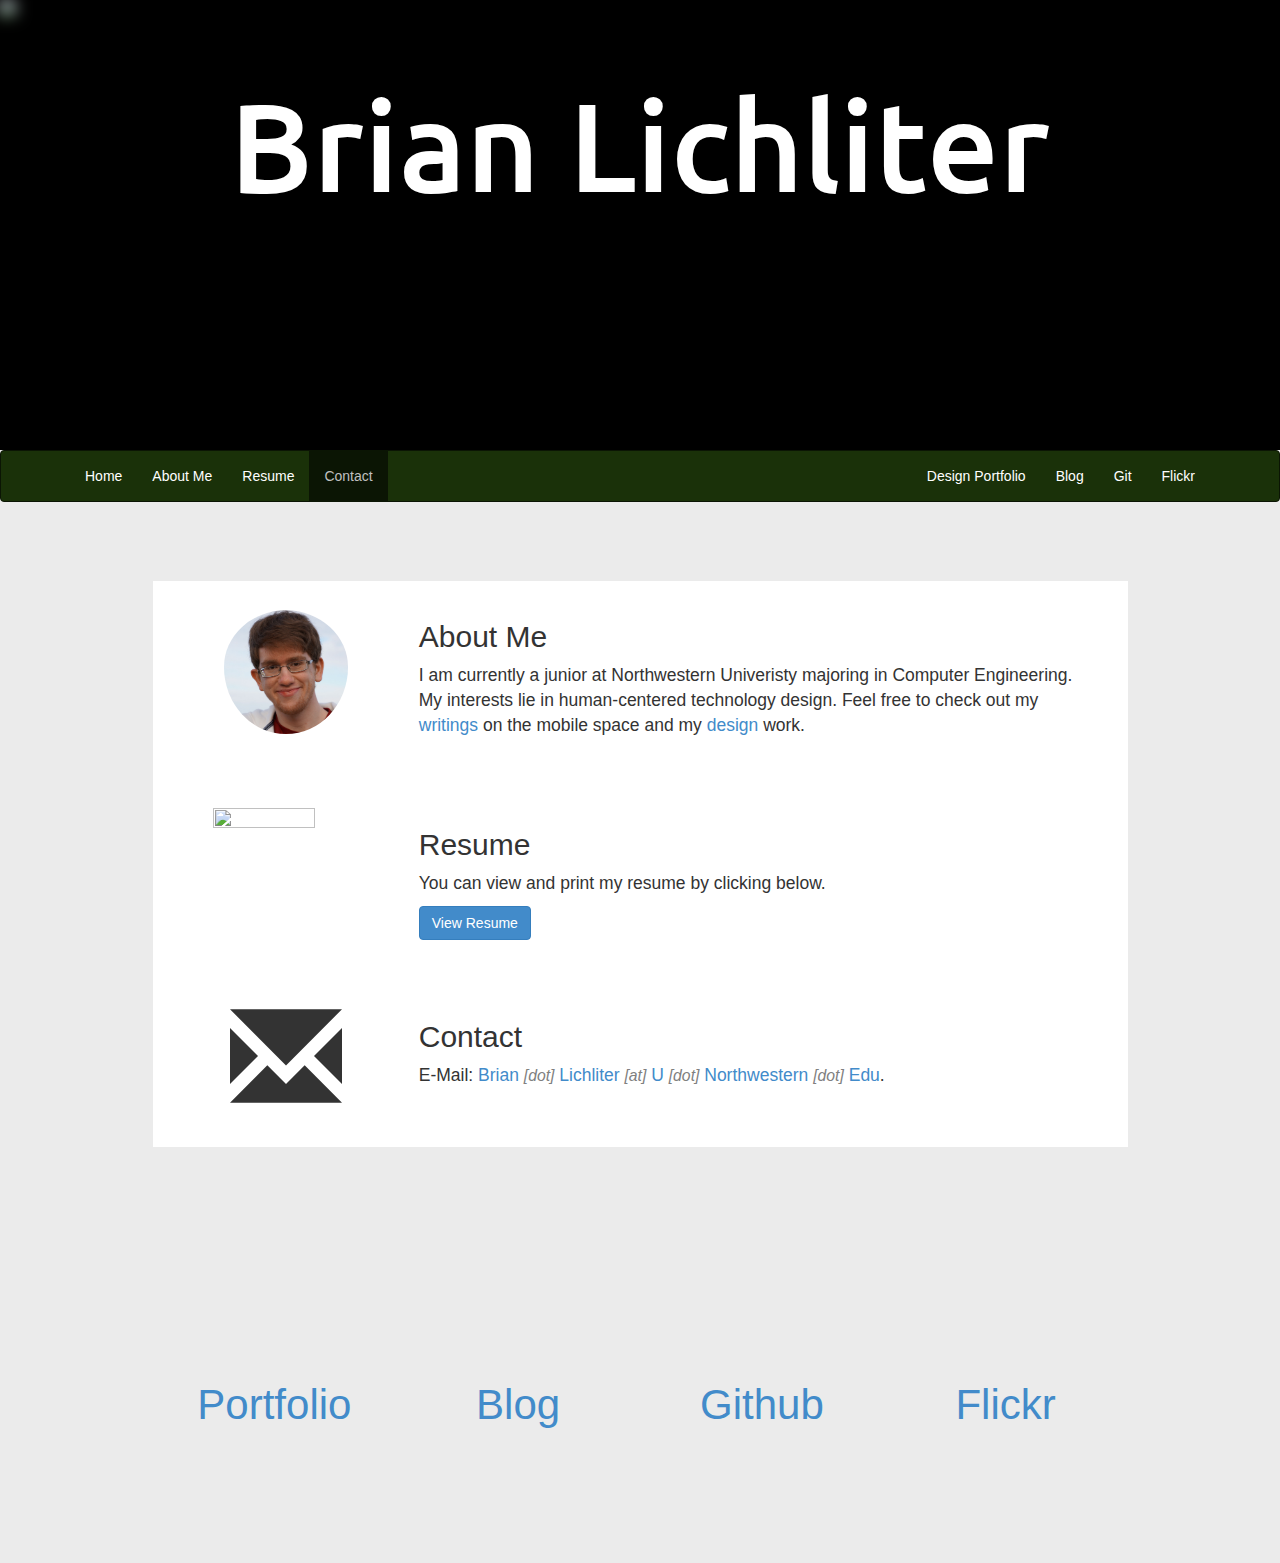
==== index.html @ b36ef41b "cosmetic changes to index" ====
<!DOCTYPE html>
<html lang="en">
<head>
	<title>Brian Lichliter</title>
	<meta charset="utf-8">
	<meta http-equiv="X-UA-Compatible" content="IE=edge">
	<meta name="viewport" content="width=device-width, initial-scale=1.0">
	<meta name="description" content="Design Portfolio">
	<meta name="author" content="Brian Lichliter">
	<link href="css/bootstrap.min.css" rel="stylesheet">
	<link href="css/index.css" rel="stylesheet">
	<link href='http://fonts.googleapis.com/css?family=Ubuntu' rel='stylesheet' type='text/css'>
	<link rel="stylesheet" href="font-awesome-4.0.3/css/font-awesome.min.css">
</head>
<body>
	<div id = "home">
	</div>
	<div id = "background">
		<img class = "img-responsive" src = "http://farm8.staticflickr.com/7406/9036889321_07fe9635e4_k.jpg">
	</div>
	<div id = "name">
		<h1 id = "nameText">Brian Lichliter</h1>
	</div>
	<div class = "content">
		<div id = "navbar">
			<div class="navbar navbar-custom" role="navigation">
				<div class="container">
					<div class="navbar-header">
						<button type="button" class="navbar-toggle" data-toggle="collapse" data-target=".navbar-collapse">
							<span class="sr-only">Toggle navigation</span>
							<span class="icon-bar"></span>
							<span class="icon-bar"></span>
							<span class="icon-bar"></span>
						</button>
					</div>
					<div class="navbar-collapse collapse">
						<ul id = "insidepagenav" class="nav navbar-nav navbar-left">
							<li class="active"><a href="#home">Home</a></li>
							<li><a href = "#about">About Me</a></li>
							<li><a href = "#resume">Resume</a></li>
							<li><a href = "#contact">Contact</a></li>
						</ul>
						<ul class="nav navbar-nav navbar-right">
							<li class="divider"></li>
							<li><a href="design.html">Design Portfolio</a></li>
							<li><a href="http://b-lichliter.tumblr.com/" target="_blank">Blog</a></li>
							<li><a href="https://github.com/BrianLichliter" target="_blank">Git</a></li>
							<li><a href="http://www.flickr.com/photos/93060454@N02/" target="_blank">Flickr</a></li>
						</ul>
					</div>
				</div>
			</div>
		</div>
		<div class = "container">
			<div class = "row">
				<div class = "col-md-10 col-md-offset-1" id = "col">
					<div class = "row">
						<div id = "about" class = "col-md-12">
							<div class = "col-md-3">
								<img class = "img-responsive" id = "profile" src="img/profileSquare.jpg">
							</div>
							<div id = "description" class = "col-md-9">
								<h2>About Me</h2>
								<p>I am currently a junior at Northwestern Univeristy majoring in Computer Engineering. My interests lie in human-centered technology design. Feel free to check out my <a href="http://b-lichliter.tumblr.com/" target="_blank">writings</a> on the mobile space and my <a href="design.html" target="_blank">design</a> work.</p>
							</div>
						</div>
					</div>
					<!--
					<div class = "row">
						<div class = "col-md-offset-4 col-md-4 divider">
						</div>
					</div>
					-->
					<br><br><br>
					<div class = "row">
						<div id = "resume" class = "col-md-12">
							<div class = "col-md-3">
								<img class = "img-responsive" id = "resumeicon" src="imgF/cvIcon.png">
							</div>
							<div class = "col-md-9">
								<h2>Resume</h2>
								<p>You can view and print my resume by clicking below.</p>
								<a href="https://www.dropbox.com/s/04p7n3pq80c9b7i/Design.Resume.pdf" class = "btn btn-primary" target="_blank">View Resume</a>
							</div>
						</div>
					</div>
					<!--
					<div class = "row">
						<div class = "col-md-offset-4 col-md-4 divider">
						</div>
					</div>
					-->
					<br><br><br>
					<div class = "row">
						<div id = "contact" class = "col-md-12">
							<div class = "col-md-3">
								<span id = "email" class = "icon glyphicon glyphicon-envelope"></span>
							</div>
							<div class = "col-md-9">
								<h2>Contact</h2>
								<p>E-Mail: <a href="mailto:brian.lichliter@u.northwestern.edu" class="mail">Brian <i>[dot]</i> Lichliter <i>[at]</i> U <i>[dot]</i> Northwestern <i>[dot]</i> Edu</a>.</p>
							</div>
						</div>
					</div>
				</div>
			</div>
			<div id = "links" class = "row">
				<div class = "col-md-10 col-md-offset-1">
					<div class = "row">
						<div class = "col-md-3">
							<a class = "iconlink" href = "design.html"><i class="fa fa-folder"></i> Portfolio</a>
						</div>
						<div class = "col-md-3">
							<a class = "iconlink" href = "http://b-lichliter.tumblr.com/" target = "_blank"><i class = "center fa fa-tumblr-square"></i> Blog</a>
						</div>
						<div class = "col-md-3">
							<a class = "iconlink" href = "https://github.com/BrianLichliter" target = "_blank"><i class = "center fa fa-github-square"></i> Github</a>
						</div>
						<div class = "col-md-3">
							<a class = "iconlink" href="http://www.flickr.com/photos/93060454@N02/" target="_blank"><i class = "center fa fa-flickr"></i> Flickr</a>
						</div>
					</div>
				</div>
			</div>
		</div>
	</div>
	<script src="http://code.jquery.com/jquery-1.9.1.min.js"></script>
	<script type="text/javascript" src="js/bootstrap.js"></script>
	<script type="text/javascript" src="js/index.js"></script>
</body>
</html>
---- css/index.css ----
body {
	background-color: black;
}

p {
	font-size: 125%;
}

i {
	color: grey;
	font-size: 90%;
}

#profile {
	border-radius: 50%;
	height: 60%;
	width: 60%;
	padding-top: 5%;
	display: block;
	margin: 0 auto;
}

#background {
	position: fixed;
	z-index: -1;
	width: 100%;
	-webkit-filter: blur(8px);
	-ms-filter: blur(8px);
	filter: blur(8px);
}

#email {
	font-size: 800%;
	display: block;
	margin: 0 auto;
}

#about {
	padding-top: 2%;
}

#resumeicon {
	height: 70%;
	width: 70%;
	display: block;
	margin: 0 auto;
}

#name {
	position: absolute;
	top: 4%;
	width: 100%;
	text-align: center;
	z-index: 0;
}

#nameText {
	font-family: 'Ubuntu', sans-serif;
	font-size: 900%;
	color: white;
	margin-top: 3%;
}

.content {
	position: absolute;
	top: 50%;
	background-color: rgb(235,235,235);
	z-index: 0;
	padding-bottom: 10%;

	width: 100%;
	margin-left: auto;
	margin-right: auto;
	left: 0;
	right: 0;
}

#contentContainer {
	margin: 0 auto 0 auto;
}

#col {
	background-color: white;
	padding-bottom: 3%;
	margin-top: 5%;
}

#links {
	margin-top: 20%;
}

.iconlink { 
	margin: 0 auto; 
	text-align: center; 
	display: block;
	font-size: 300%;
	text-decoration: none !important;
}

.navbar-custom {
  background-color: #1a3109;
  border-color: #0b1504;
}
.navbar-custom .navbar-brand {
  color: #ffffff;
}
.navbar-custom .navbar-brand:hover,
.navbar-custom .navbar-brand:focus {
  color: #e6e6e6;
  background-color: transparent;
}
.navbar-custom .navbar-text {
  color: #ffffff;
}
.navbar-custom .navbar-nav > li > a {
  color: #ffffff;
}
.navbar-custom .navbar-nav > li > a:hover,
.navbar-custom .navbar-nav > li > a:focus {
  color: #c0c0c0;
  background-color: transparent;
}
.navbar-custom .navbar-nav > .active > a,
.navbar-custom .navbar-nav > .active > a:hover,
.navbar-custom .navbar-nav > .active > a:focus {
  color: #c0c0c0;
  background-color: #0b1504;
}
.navbar-custom .navbar-nav > .disabled > a,
.navbar-custom .navbar-nav > .disabled > a:hover,
.navbar-custom .navbar-nav > .disabled > a:focus {
  color: #cccccc;
  background-color: transparent;
}
.navbar-custom .navbar-toggle {
  border-color: #dddddd;
}
.navbar-custom .navbar-toggle:hover,
.navbar-custom .navbar-toggle:focus {
  background-color: #dddddd;
}
.navbar-custom .navbar-toggle .icon-bar {
  background-color: #cccccc;
}
.navbar-custom .navbar-collapse,
.navbar-custom .navbar-form {
  border-color: #0a1303;
}
.navbar-custom .navbar-nav > .dropdown > a:hover .caret,
.navbar-custom .navbar-nav > .dropdown > a:focus .caret {
  border-top-color: #c0c0c0;
  border-bottom-color: #c0c0c0;
}
.navbar-custom .navbar-nav > .open > a,
.navbar-custom .navbar-nav > .open > a:hover,
.navbar-custom .navbar-nav > .open > a:focus {
  background-color: #0b1504;
  color: #c0c0c0;
}
.navbar-custom .navbar-nav > .open > a .caret,
.navbar-custom .navbar-nav > .open > a:hover .caret,
.navbar-custom .navbar-nav > .open > a:focus .caret {
  border-top-color: #c0c0c0;
  border-bottom-color: #c0c0c0;
}
.navbar-custom .navbar-nav > .dropdown > a .caret {
  border-top-color: #ffffff;
  border-bottom-color: #ffffff;
}
@media (max-width: 767) {
  .navbar-custom .navbar-nav .open .dropdown-menu > li > a {
    color: #ffffff;
  }
  .navbar-custom .navbar-nav .open .dropdown-menu > li > a:hover,
  .navbar-custom .navbar-nav .open .dropdown-menu > li > a:focus {
    color: #c0c0c0;
    background-color: transparent;
  }
  .navbar-custom .navbar-nav .open .dropdown-menu > .active > a,
  .navbar-custom .navbar-nav .open .dropdown-menu > .active > a:hover,
  .navbar-custom .navbar-nav .open .dropdown-menu > .active > a:focus {
    color: #c0c0c0;
    background-color: #0b1504;
  }
  .navbar-custom .navbar-nav .open .dropdown-menu > .disabled > a,
  .navbar-custom .navbar-nav .open .dropdown-menu > .disabled > a:hover,
  .navbar-custom .navbar-nav .open .dropdown-menu > .disabled > a:focus {
    color: #cccccc;
    background-color: transparent;
  }
}
.navbar-custom .navbar-link {
  color: #ffffff;
}
.navbar-custom .navbar-link:hover {
  color: #c0c0c0;
}
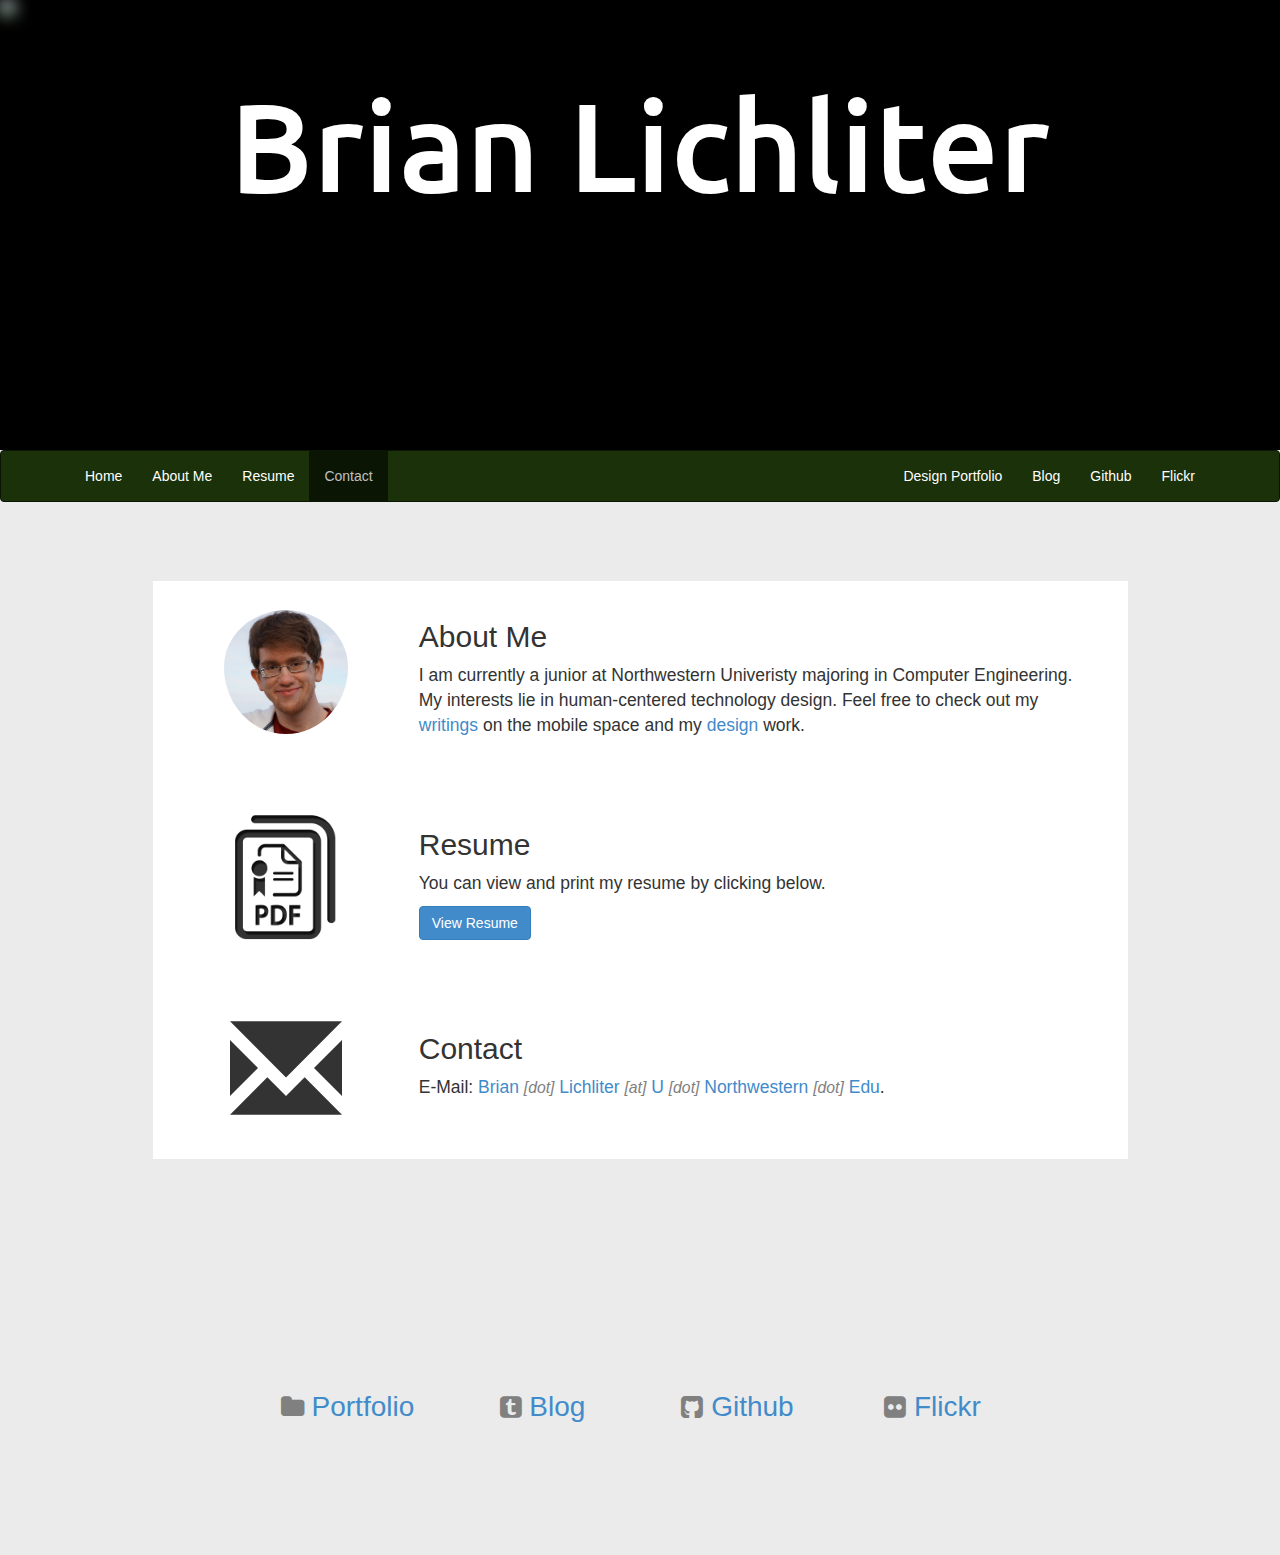
==== commit 2c94e86a: "smaller links" ====
--- a/index.html
+++ b/index.html
@@ -44,7 +44,7 @@
 							<li class="divider"></li>
 							<li><a href="design.html">Design Portfolio</a></li>
 							<li><a href="http://b-lichliter.tumblr.com/" target="_blank">Blog</a></li>
-							<li><a href="https://github.com/BrianLichliter" target="_blank">Git</a></li>
+							<li><a href="https://github.com/BrianLichliter" target="_blank">Github</a></li>
 							<li><a href="http://www.flickr.com/photos/93060454@N02/" target="_blank">Flickr</a></li>
 						</ul>
 					</div>
@@ -105,7 +105,7 @@
 				</div>
 			</div>
 			<div id = "links" class = "row">
-				<div class = "col-md-10 col-md-offset-1">
+				<div class = "col-md-8 col-md-offset-2">
 					<div class = "row">
 						<div class = "col-md-3">
 							<a class = "iconlink" href = "design.html"><i class="fa fa-folder"></i> Portfolio</a>
--- a/css/index.css
+++ b/css/index.css
@@ -93,7 +93,7 @@
 	margin: 0 auto; 
 	text-align: center; 
 	display: block;
-	font-size: 300%;
+	font-size: 200%;
 	text-decoration: none !important;
 }
 
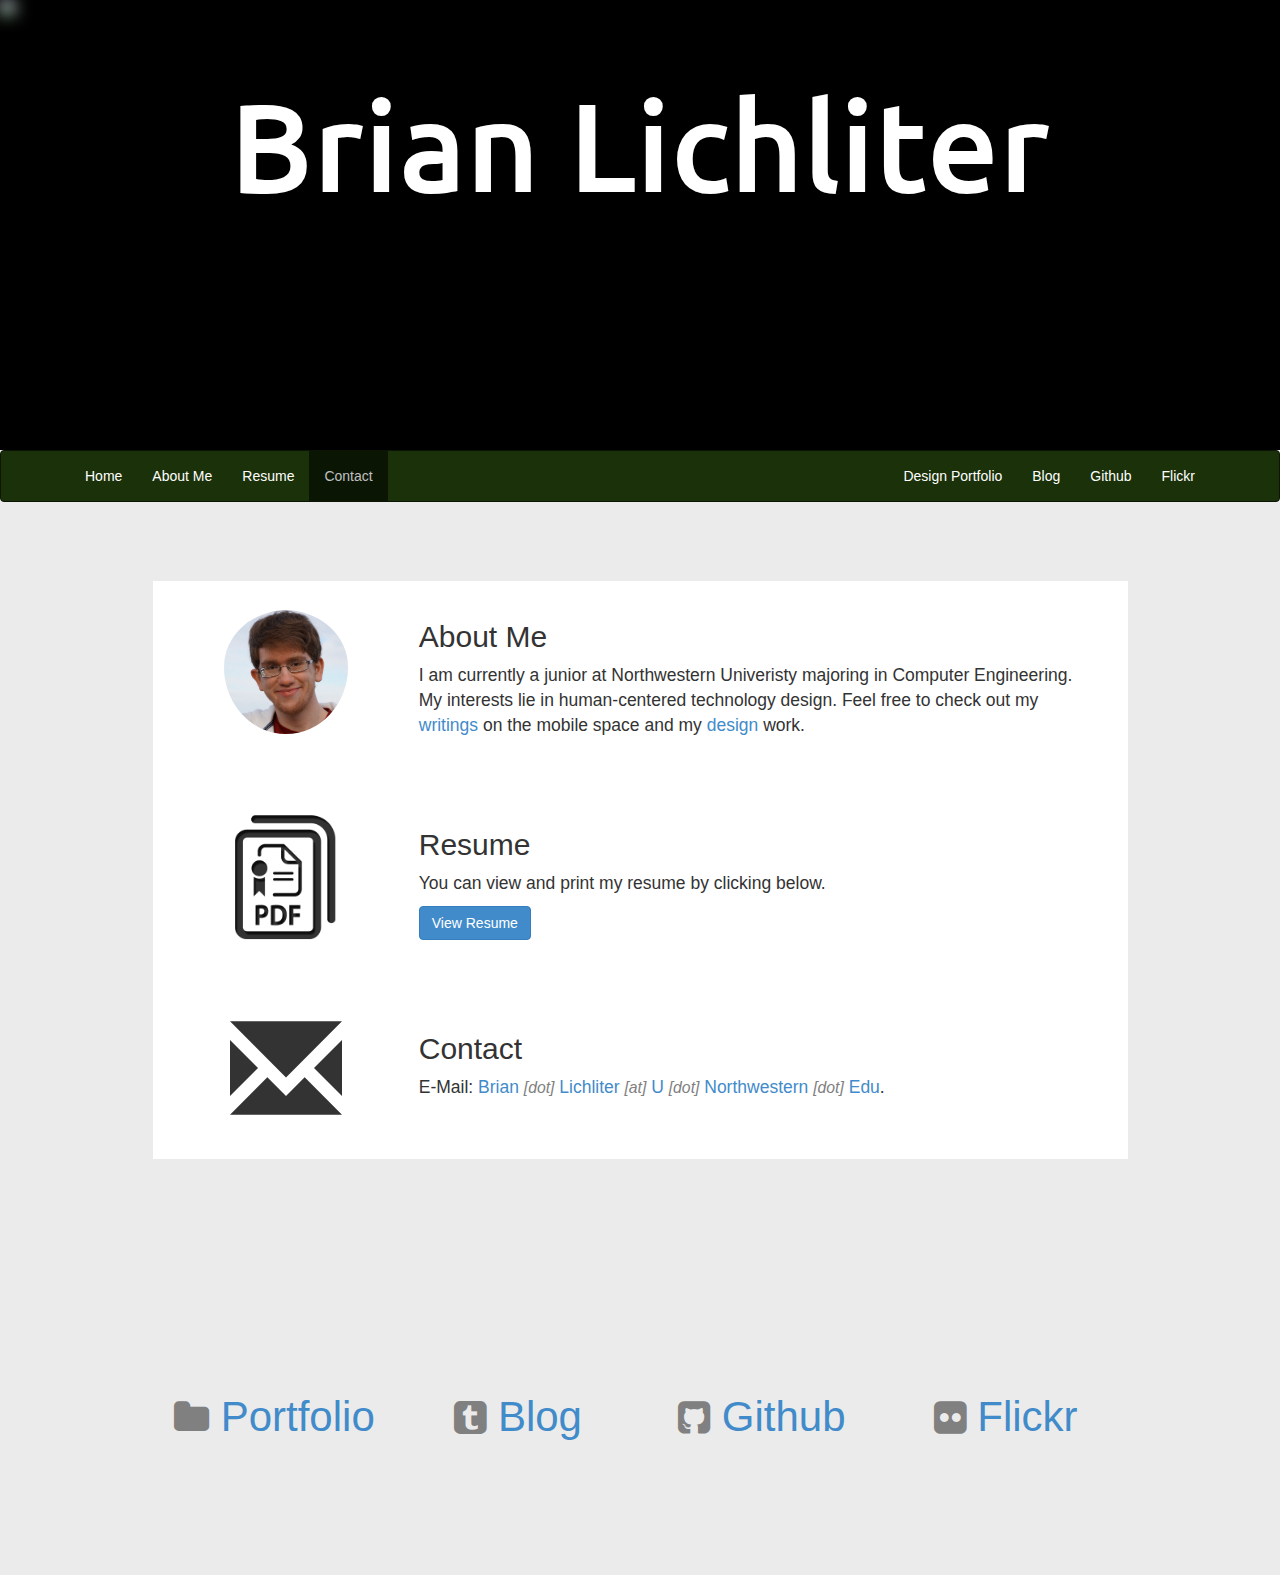
==== commit d6bfcbf6: "smaller links" ====
--- a/index.html
+++ b/index.html
@@ -105,7 +105,7 @@
 				</div>
 			</div>
 			<div id = "links" class = "row">
-				<div class = "col-md-8 col-md-offset-2">
+				<div class = "col-md-10 col-md-offset-1">
 					<div class = "row">
 						<div class = "col-md-3">
 							<a class = "iconlink" href = "design.html"><i class="fa fa-folder"></i> Portfolio</a>
--- a/css/index.css
+++ b/css/index.css
@@ -93,7 +93,7 @@
 	margin: 0 auto; 
 	text-align: center; 
 	display: block;
-	font-size: 200%;
+	font-size: 300%;
 	text-decoration: none !important;
 }
 
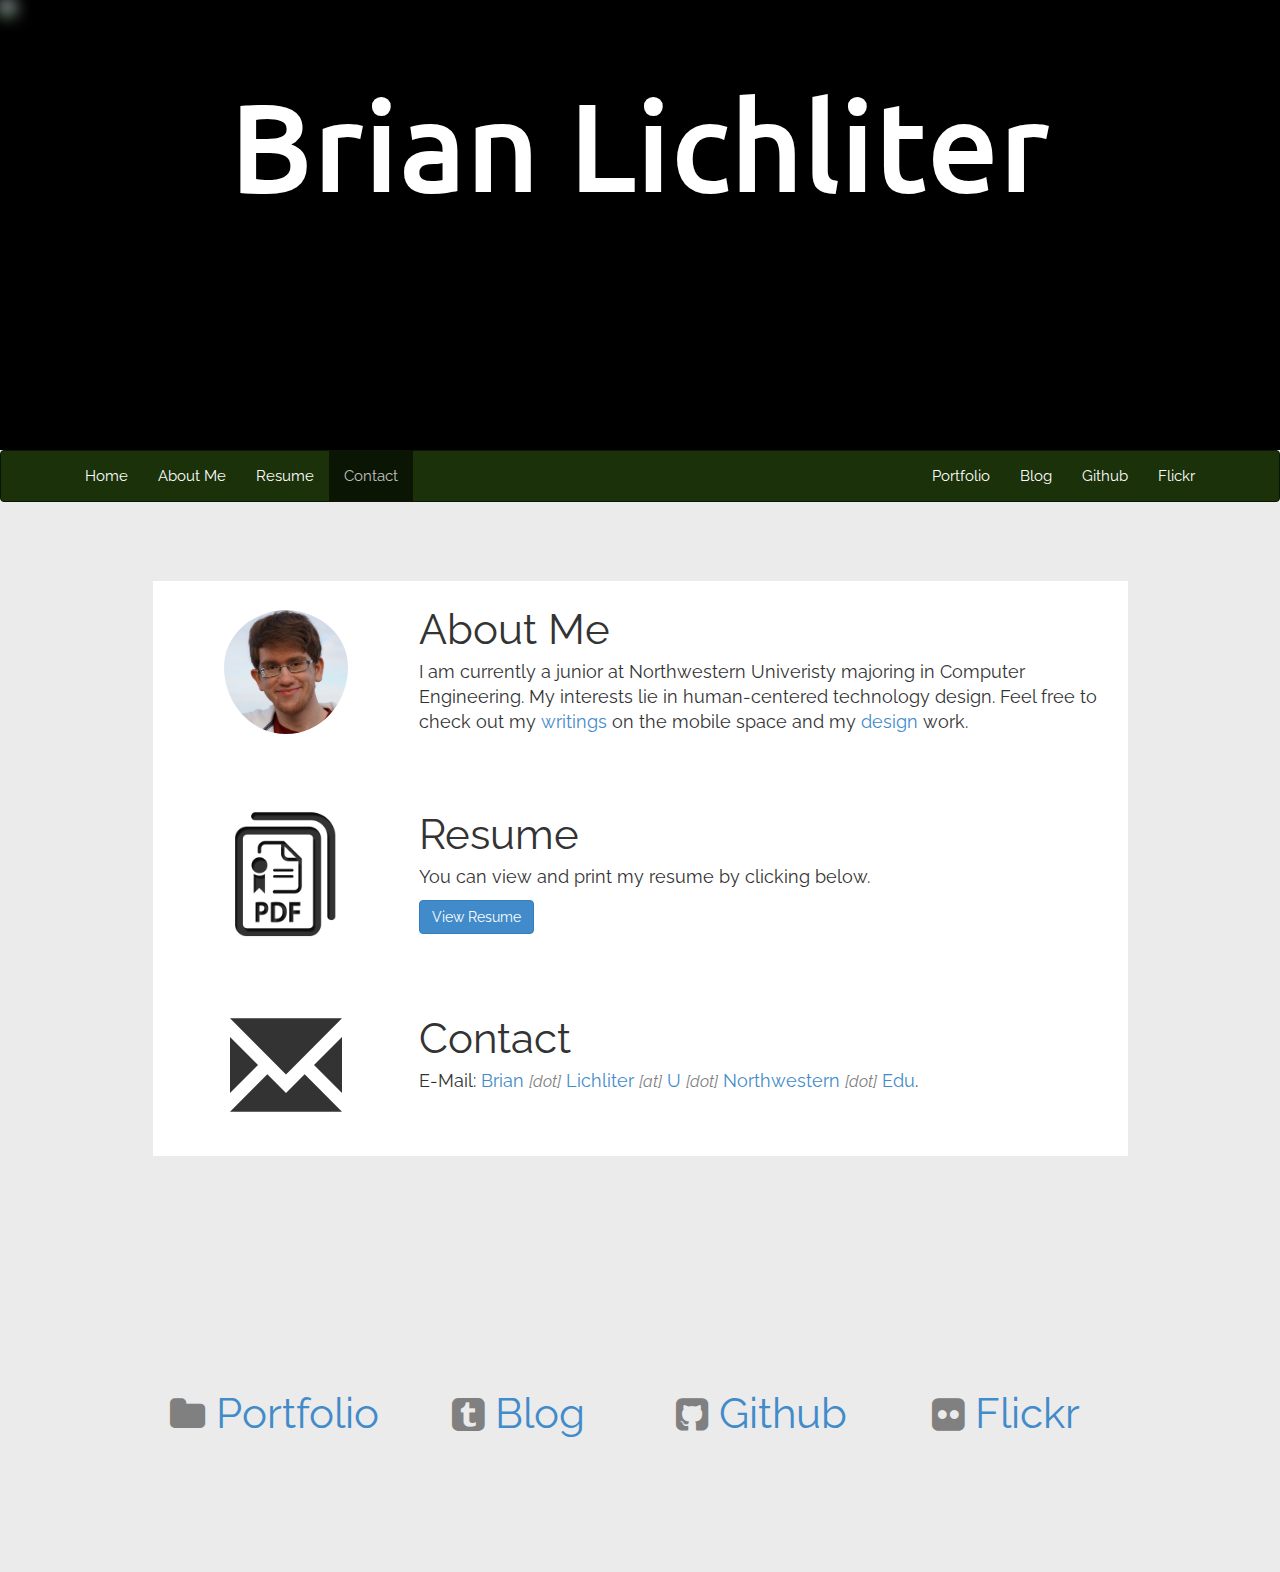
==== commit 46937cfe: "headings size" ====
--- a/index.html
+++ b/index.html
@@ -10,6 +10,7 @@
 	<link href="css/bootstrap.min.css" rel="stylesheet">
 	<link href="css/index.css" rel="stylesheet">
 	<link href='http://fonts.googleapis.com/css?family=Ubuntu' rel='stylesheet' type='text/css'>
+	<link href='http://fonts.googleapis.com/css?family=Raleway' rel='stylesheet' type='text/css'>
 	<link rel="stylesheet" href="font-awesome-4.0.3/css/font-awesome.min.css">
 </head>
 <body>
@@ -42,7 +43,7 @@
 						</ul>
 						<ul class="nav navbar-nav navbar-right">
 							<li class="divider"></li>
-							<li><a href="design.html">Design Portfolio</a></li>
+							<li><a href="design.html">Portfolio</a></li>
 							<li><a href="http://b-lichliter.tumblr.com/" target="_blank">Blog</a></li>
 							<li><a href="https://github.com/BrianLichliter" target="_blank">Github</a></li>
 							<li><a href="http://www.flickr.com/photos/93060454@N02/" target="_blank">Flickr</a></li>
@@ -60,7 +61,7 @@
 								<img class = "img-responsive" id = "profile" src="img/profileSquare.jpg">
 							</div>
 							<div id = "description" class = "col-md-9">
-								<h2>About Me</h2>
+								<span class = "heading">About Me</span>
 								<p>I am currently a junior at Northwestern Univeristy majoring in Computer Engineering. My interests lie in human-centered technology design. Feel free to check out my <a href="http://b-lichliter.tumblr.com/" target="_blank">writings</a> on the mobile space and my <a href="design.html" target="_blank">design</a> work.</p>
 							</div>
 						</div>
@@ -78,7 +79,7 @@
 								<img class = "img-responsive" id = "resumeicon" src="imgF/cvIcon.png">
 							</div>
 							<div class = "col-md-9">
-								<h2>Resume</h2>
+								<span class = "heading">Resume</span>
 								<p>You can view and print my resume by clicking below.</p>
 								<a href="https://www.dropbox.com/s/04p7n3pq80c9b7i/Design.Resume.pdf" class = "btn btn-primary" target="_blank">View Resume</a>
 							</div>
@@ -97,7 +98,7 @@
 								<span id = "email" class = "icon glyphicon glyphicon-envelope"></span>
 							</div>
 							<div class = "col-md-9">
-								<h2>Contact</h2>
+								<span class = "heading">Contact</span>
 								<p>E-Mail: <a href="mailto:brian.lichliter@u.northwestern.edu" class="mail">Brian <i>[dot]</i> Lichliter <i>[at]</i> U <i>[dot]</i> Northwestern <i>[dot]</i> Edu</a>.</p>
 							</div>
 						</div>
--- a/css/index.css
+++ b/css/index.css
@@ -4,11 +4,21 @@
 
 p {
 	font-size: 125%;
+	font-family: 'Raleway', sans-serif;
+}
+
+.heading, a, h1, h2 {
+	font-family: 'Raleway', sans-serif;
 }
 
 i {
 	color: grey;
 	font-size: 90%;
+}
+
+#navbar {
+	font-family: 'Ubuntu', sans-serif;
+	font-size: 110%;
 }
 
 #profile {
@@ -18,6 +28,9 @@
 	padding-top: 5%;
 	display: block;
 	margin: 0 auto;
+	-webkit-filter: brightness(1);
+	-ms-filter: brightness(1);
+	filter: brightness(1);
 }
 
 #background {
@@ -97,6 +110,16 @@
 	text-decoration: none !important;
 }
 
+.heading {
+	font-size: 300%;
+}
+
+
+
+
+
+
+
 .navbar-custom {
   background-color: #1a3109;
   border-color: #0b1504;
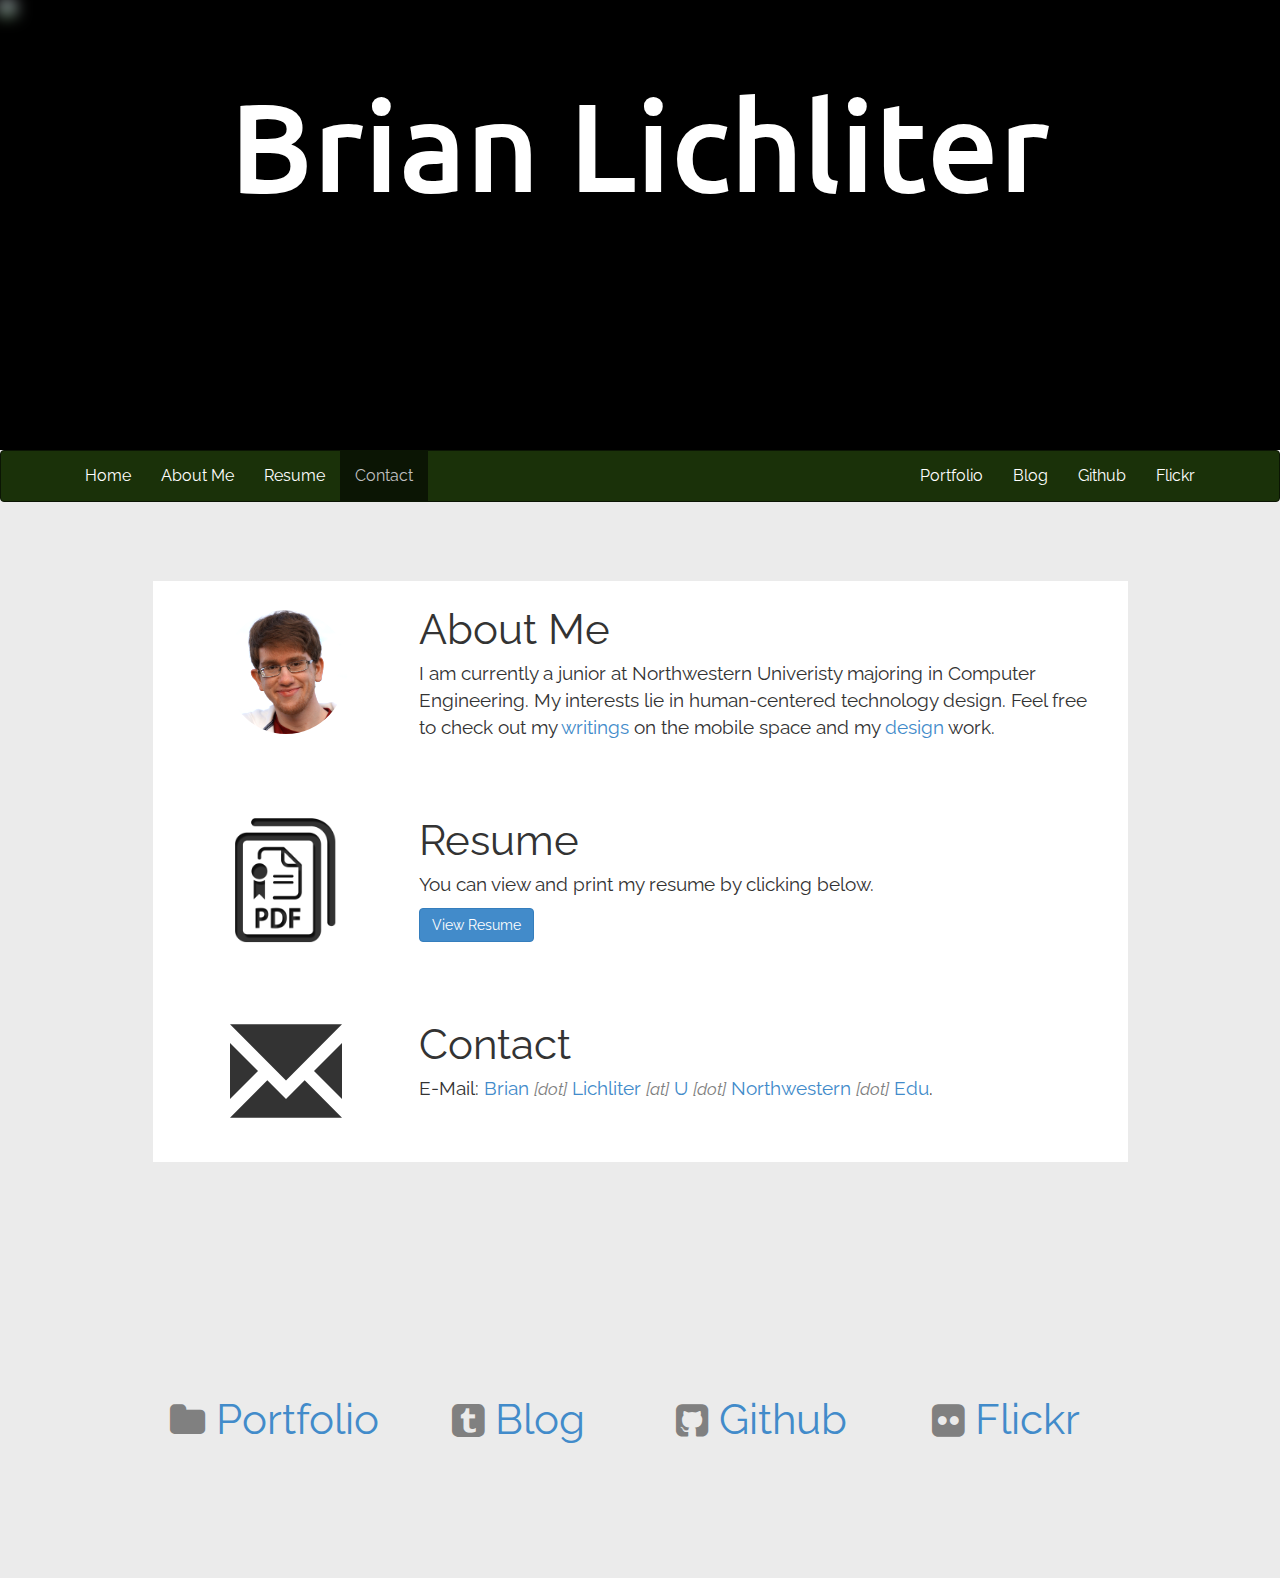
==== commit 478ea742: "changed font size" ====
--- a/index.html
+++ b/index.html
@@ -57,7 +57,7 @@
 				<div class = "col-md-10 col-md-offset-1" id = "col">
 					<div class = "row">
 						<div id = "about" class = "col-md-12">
-							<div class = "col-md-3">
+							<div id = "profilefilter" class = "col-md-3">
 								<img class = "img-responsive" id = "profile" src="img/profileSquare.jpg">
 							</div>
 							<div id = "description" class = "col-md-9">
--- a/css/index.css
+++ b/css/index.css
@@ -3,7 +3,7 @@
 }
 
 p {
-	font-size: 125%;
+	font-size: 135%;
 	font-family: 'Raleway', sans-serif;
 }
 
@@ -18,7 +18,7 @@
 
 #navbar {
 	font-family: 'Ubuntu', sans-serif;
-	font-size: 110%;
+	font-size: 115%;
 }
 
 #profile {
@@ -28,9 +28,12 @@
 	padding-top: 5%;
 	display: block;
 	margin: 0 auto;
-	-webkit-filter: brightness(1);
-	-ms-filter: brightness(1);
-	filter: brightness(1);
+}
+
+#profilefilter {
+	-webkit-filter: brightness(1.2);
+	-ms-filter: brightness(1.2);
+	filter: brightness(1.2);
 }
 
 #background {
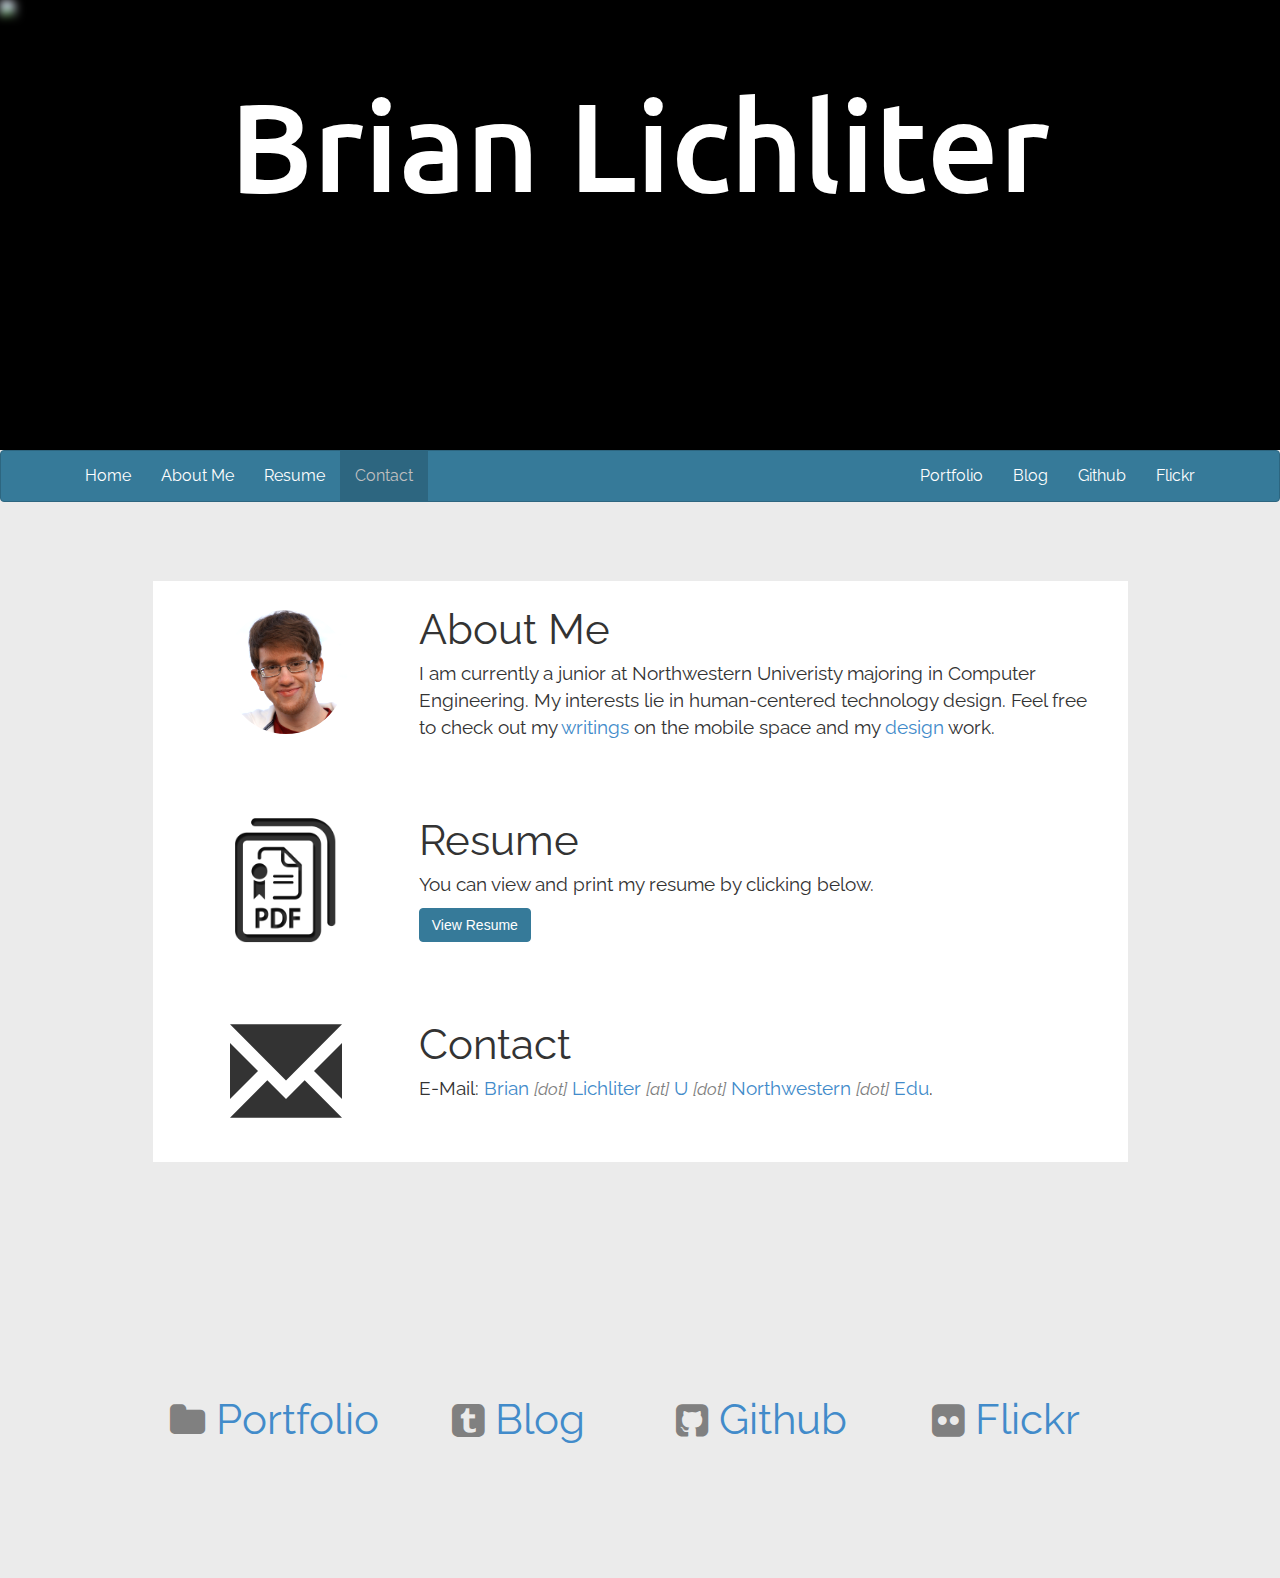
==== commit 1ff13192: "changed color scheme and banner" ====
--- a/index.html
+++ b/index.html
@@ -17,8 +17,9 @@
 	<div id = "home">
 	</div>
 	<div id = "background">
-		<img class = "img-responsive" src = "http://farm8.staticflickr.com/7406/9036889321_07fe9635e4_k.jpg">
-	</div>
+		<img class = "img-responsive" src = "img/cindy.jpg">
+<!-- 		<img class = "img-responsive" src = "http://farm8.staticflickr.com/7406/9036889321_07fe9635e4_k.jpg">
+ -->	</div>
 	<div id = "name">
 		<h1 id = "nameText">Brian Lichliter</h1>
 	</div>
@@ -81,7 +82,7 @@
 							<div class = "col-md-9">
 								<span class = "heading">Resume</span>
 								<p>You can view and print my resume by clicking below.</p>
-								<a href="https://www.dropbox.com/s/04p7n3pq80c9b7i/Design.Resume.pdf" class = "btn btn-primary" target="_blank">View Resume</a>
+								<button href="https://www.dropbox.com/s/04p7n3pq80c9b7i/Design.Resume.pdf" class = "btn btn-custom resumebutton" target="_blank">View Resume</button>
 							</div>
 						</div>
 					</div>
--- a/css/index.css
+++ b/css/index.css
@@ -40,9 +40,9 @@
 	position: fixed;
 	z-index: -1;
 	width: 100%;
-	-webkit-filter: blur(8px);
-	-ms-filter: blur(8px);
-	filter: blur(8px);
+	-webkit-filter: blur(6px);
+	-ms-filter: blur(5px);
+	filter: blur(5px);
 }
 
 #email {
@@ -75,6 +75,11 @@
 	font-size: 900%;
 	color: white;
 	margin-top: 3%;
+	background-color: rgba(0,0,0,.3);
+}
+
+.resumebutton {
+	color: white;
 }
 
 .content {
@@ -122,10 +127,9 @@
 
 
 
-
 .navbar-custom {
-  background-color: #1a3109;
-  border-color: #0b1504;
+  background-color: #367a99;
+  border-color: #2d6680;
 }
 .navbar-custom .navbar-brand {
   color: #ffffff;
@@ -150,7 +154,7 @@
 .navbar-custom .navbar-nav > .active > a:hover,
 .navbar-custom .navbar-nav > .active > a:focus {
   color: #c0c0c0;
-  background-color: #0b1504;
+  background-color: #2d6680;
 }
 .navbar-custom .navbar-nav > .disabled > a,
 .navbar-custom .navbar-nav > .disabled > a:hover,
@@ -170,7 +174,7 @@
 }
 .navbar-custom .navbar-collapse,
 .navbar-custom .navbar-form {
-  border-color: #0a1303;
+  border-color: #2d657f;
 }
 .navbar-custom .navbar-nav > .dropdown > a:hover .caret,
 .navbar-custom .navbar-nav > .dropdown > a:focus .caret {
@@ -180,7 +184,7 @@
 .navbar-custom .navbar-nav > .open > a,
 .navbar-custom .navbar-nav > .open > a:hover,
 .navbar-custom .navbar-nav > .open > a:focus {
-  background-color: #0b1504;
+  background-color: #2d6680;
   color: #c0c0c0;
 }
 .navbar-custom .navbar-nav > .open > a .caret,
@@ -206,7 +210,7 @@
   .navbar-custom .navbar-nav .open .dropdown-menu > .active > a:hover,
   .navbar-custom .navbar-nav .open .dropdown-menu > .active > a:focus {
     color: #c0c0c0;
-    background-color: #0b1504;
+    background-color: #2d6680;
   }
   .navbar-custom .navbar-nav .open .dropdown-menu > .disabled > a,
   .navbar-custom .navbar-nav .open .dropdown-menu > .disabled > a:hover,
@@ -220,4 +224,4 @@
 }
 .navbar-custom .navbar-link:hover {
   color: #c0c0c0;
-}
+}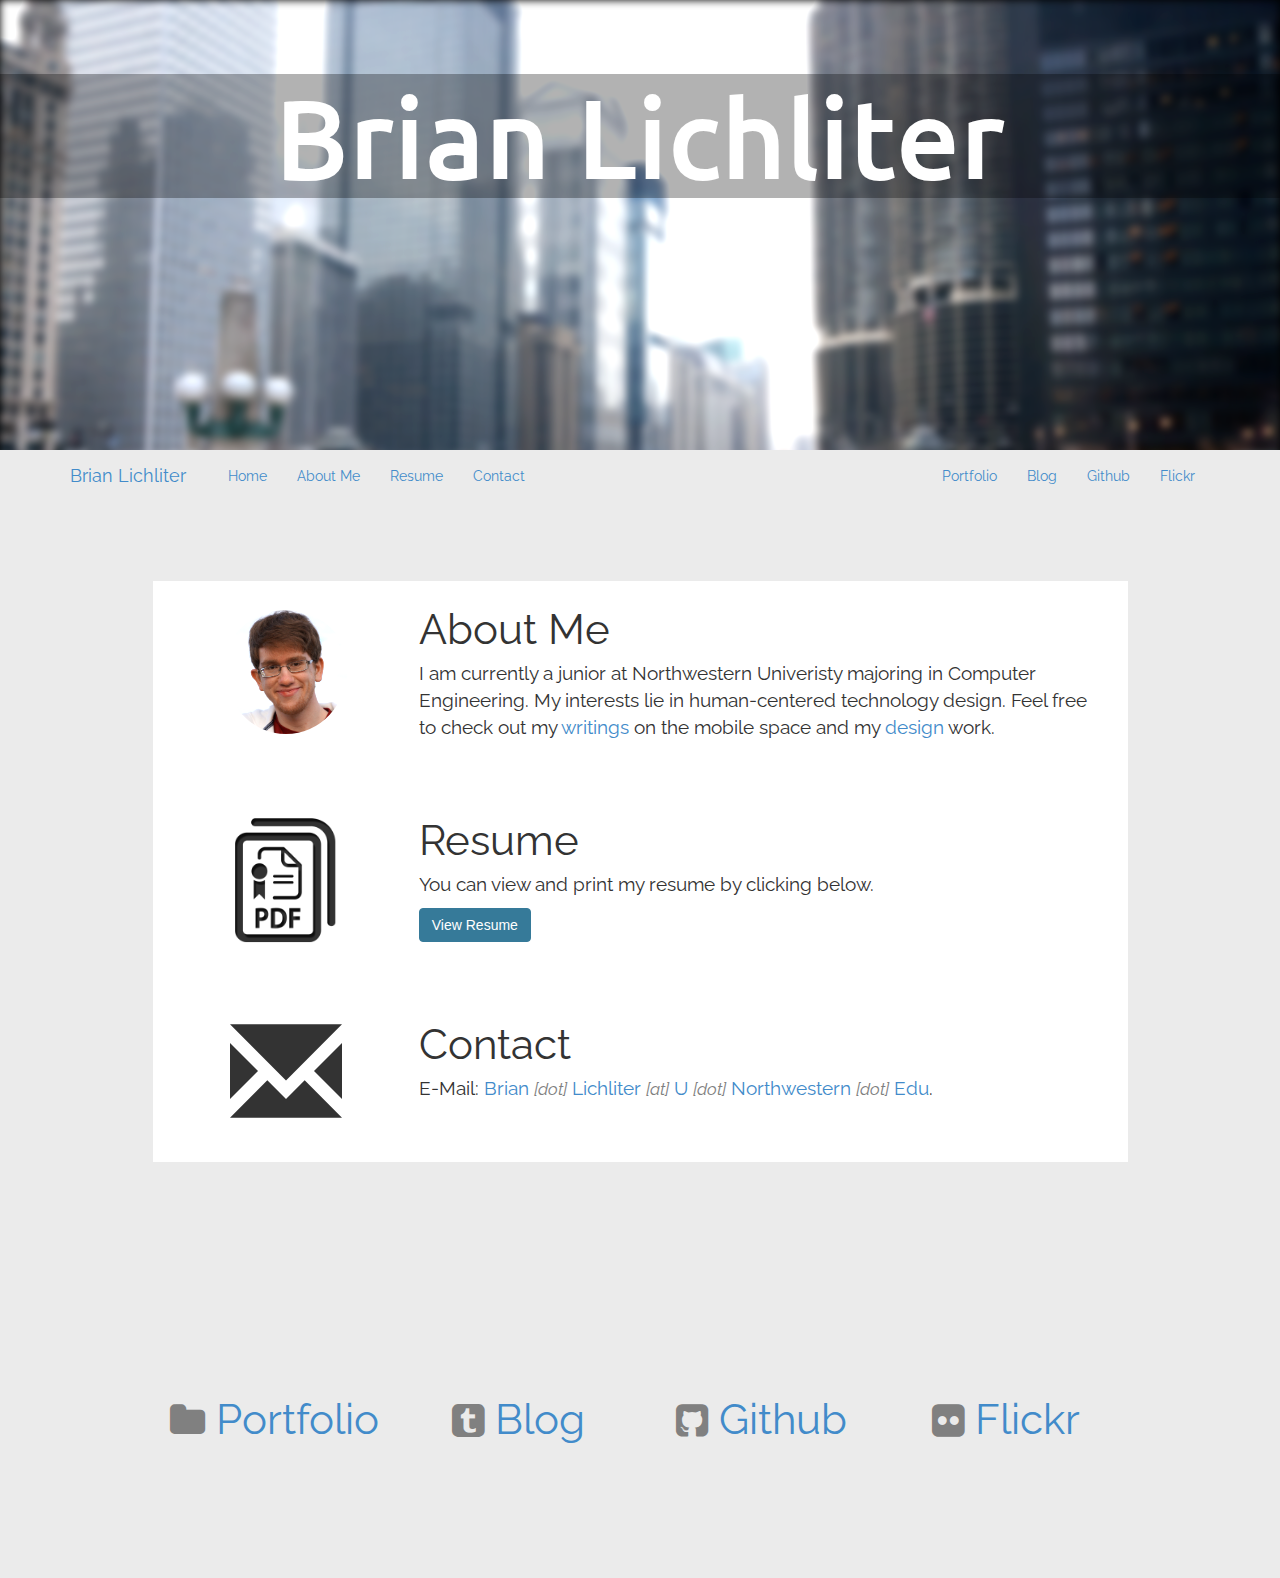
==== commit 1f12d78a: "added brand" ====
--- a/index.html
+++ b/index.html
@@ -18,8 +18,7 @@
 	</div>
 	<div id = "background">
 		<img class = "img-responsive" src = "img/cindy.jpg">
-<!-- 		<img class = "img-responsive" src = "http://farm8.staticflickr.com/7406/9036889321_07fe9635e4_k.jpg">
- -->	</div>
+	</div>
 	<div id = "name">
 		<h1 id = "nameText">Brian Lichliter</h1>
 	</div>
@@ -34,6 +33,7 @@
 							<span class="icon-bar"></span>
 							<span class="icon-bar"></span>
 						</button>
+     					<a class="navbar-brand" href="index.html">Brian Lichliter<span id = "space">___</span></a>
 					</div>
 					<div class="navbar-collapse collapse">
 						<ul id = "insidepagenav" class="nav navbar-nav navbar-left">
--- a/css/index.css
+++ b/css/index.css
@@ -12,13 +12,8 @@
 }
 
 i {
-	color: grey;
+	color: gray;
 	font-size: 90%;
-}
-
-#navbar {
-	font-family: 'Ubuntu', sans-serif;
-	font-size: 115%;
 }
 
 #profile {
@@ -28,6 +23,10 @@
 	padding-top: 5%;
 	display: block;
 	margin: 0 auto;
+}
+
+#space {
+	visibility: hidden;
 }
 
 #profilefilter {
@@ -40,13 +39,13 @@
 	position: fixed;
 	z-index: -1;
 	width: 100%;
-	-webkit-filter: blur(6px);
-	-ms-filter: blur(5px);
-	filter: blur(5px);
+	-webkit-filter: blur(4px) brightness(1.1);
+	-ms-filter: blur(4px) brightness(1.1);
+	filter: blur(4px) brightness(1.1);
 }
 
 #email {
-	font-size: 800%;
+	font-size: 8em;
 	display: block;
 	margin: 0 auto;
 }
@@ -72,7 +71,7 @@
 
 #nameText {
 	font-family: 'Ubuntu', sans-serif;
-	font-size: 900%;
+	font-size: 8em;
 	color: white;
 	margin-top: 3%;
 	background-color: rgba(0,0,0,.3);
@@ -120,108 +119,4 @@
 
 .heading {
 	font-size: 300%;
-}
-
-
-
-
-
-
-.navbar-custom {
-  background-color: #367a99;
-  border-color: #2d6680;
-}
-.navbar-custom .navbar-brand {
-  color: #ffffff;
-}
-.navbar-custom .navbar-brand:hover,
-.navbar-custom .navbar-brand:focus {
-  color: #e6e6e6;
-  background-color: transparent;
-}
-.navbar-custom .navbar-text {
-  color: #ffffff;
-}
-.navbar-custom .navbar-nav > li > a {
-  color: #ffffff;
-}
-.navbar-custom .navbar-nav > li > a:hover,
-.navbar-custom .navbar-nav > li > a:focus {
-  color: #c0c0c0;
-  background-color: transparent;
-}
-.navbar-custom .navbar-nav > .active > a,
-.navbar-custom .navbar-nav > .active > a:hover,
-.navbar-custom .navbar-nav > .active > a:focus {
-  color: #c0c0c0;
-  background-color: #2d6680;
-}
-.navbar-custom .navbar-nav > .disabled > a,
-.navbar-custom .navbar-nav > .disabled > a:hover,
-.navbar-custom .navbar-nav > .disabled > a:focus {
-  color: #cccccc;
-  background-color: transparent;
-}
-.navbar-custom .navbar-toggle {
-  border-color: #dddddd;
-}
-.navbar-custom .navbar-toggle:hover,
-.navbar-custom .navbar-toggle:focus {
-  background-color: #dddddd;
-}
-.navbar-custom .navbar-toggle .icon-bar {
-  background-color: #cccccc;
-}
-.navbar-custom .navbar-collapse,
-.navbar-custom .navbar-form {
-  border-color: #2d657f;
-}
-.navbar-custom .navbar-nav > .dropdown > a:hover .caret,
-.navbar-custom .navbar-nav > .dropdown > a:focus .caret {
-  border-top-color: #c0c0c0;
-  border-bottom-color: #c0c0c0;
-}
-.navbar-custom .navbar-nav > .open > a,
-.navbar-custom .navbar-nav > .open > a:hover,
-.navbar-custom .navbar-nav > .open > a:focus {
-  background-color: #2d6680;
-  color: #c0c0c0;
-}
-.navbar-custom .navbar-nav > .open > a .caret,
-.navbar-custom .navbar-nav > .open > a:hover .caret,
-.navbar-custom .navbar-nav > .open > a:focus .caret {
-  border-top-color: #c0c0c0;
-  border-bottom-color: #c0c0c0;
-}
-.navbar-custom .navbar-nav > .dropdown > a .caret {
-  border-top-color: #ffffff;
-  border-bottom-color: #ffffff;
-}
-@media (max-width: 767) {
-  .navbar-custom .navbar-nav .open .dropdown-menu > li > a {
-    color: #ffffff;
-  }
-  .navbar-custom .navbar-nav .open .dropdown-menu > li > a:hover,
-  .navbar-custom .navbar-nav .open .dropdown-menu > li > a:focus {
-    color: #c0c0c0;
-    background-color: transparent;
-  }
-  .navbar-custom .navbar-nav .open .dropdown-menu > .active > a,
-  .navbar-custom .navbar-nav .open .dropdown-menu > .active > a:hover,
-  .navbar-custom .navbar-nav .open .dropdown-menu > .active > a:focus {
-    color: #c0c0c0;
-    background-color: #2d6680;
-  }
-  .navbar-custom .navbar-nav .open .dropdown-menu > .disabled > a,
-  .navbar-custom .navbar-nav .open .dropdown-menu > .disabled > a:hover,
-  .navbar-custom .navbar-nav .open .dropdown-menu > .disabled > a:focus {
-    color: #cccccc;
-    background-color: transparent;
-  }
-}
-.navbar-custom .navbar-link {
-  color: #ffffff;
-}
-.navbar-custom .navbar-link:hover {
-  color: #c0c0c0;
 }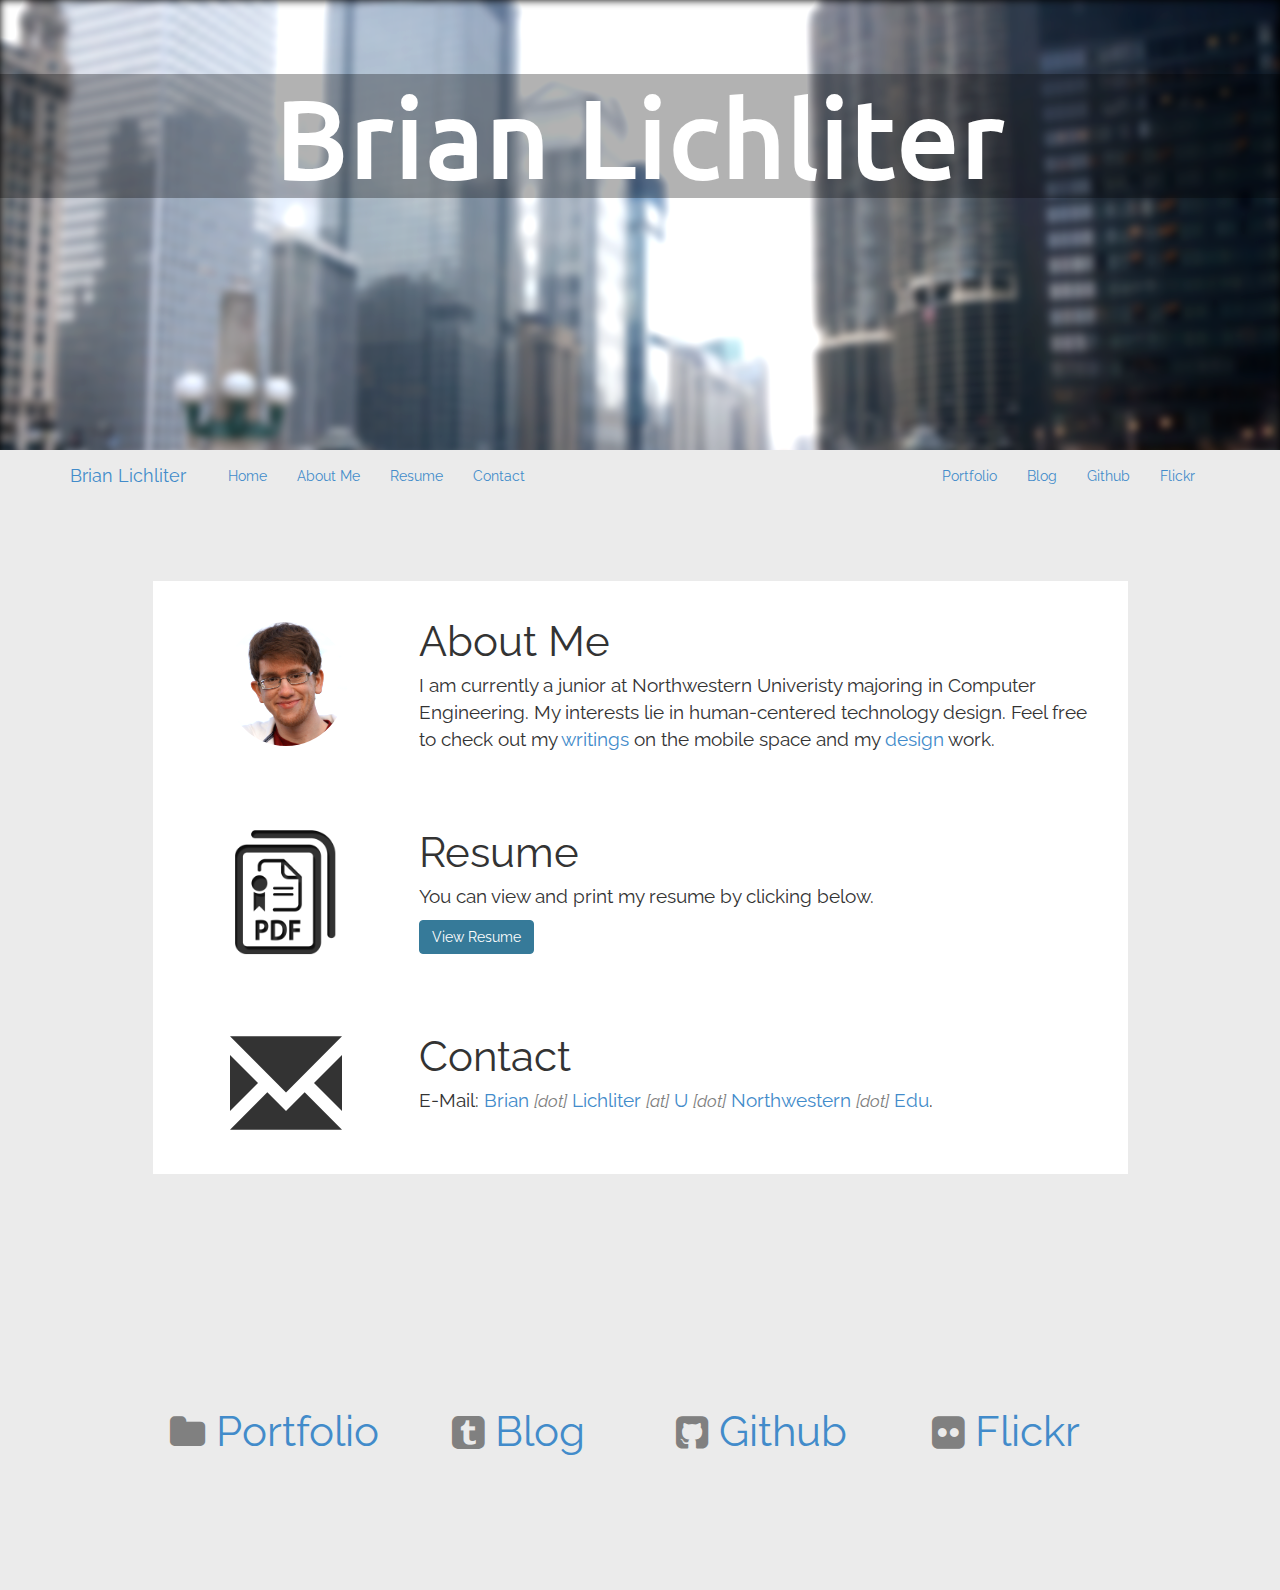
==== commit 46c16d6a: "resume link" ====
--- a/index.html
+++ b/index.html
@@ -82,7 +82,7 @@
 							<div class = "col-md-9">
 								<span class = "heading">Resume</span>
 								<p>You can view and print my resume by clicking below.</p>
-								<button href="https://www.dropbox.com/s/04p7n3pq80c9b7i/Design.Resume.pdf" class = "btn btn-custom resumebutton" target="_blank">View Resume</button>
+								<a href="https://www.dropbox.com/s/ebwh7hx5zeyn71m/Current.design.resume.pdf?dl=0"><button class = "btn btn-custom resumebutton" target="_blank">View Resume</button></a>
 							</div>
 						</div>
 					</div>
--- a/css/index.css
+++ b/css/index.css
@@ -103,6 +103,7 @@
 	background-color: white;
 	padding-bottom: 3%;
 	margin-top: 5%;
+	padding-top: 1%;
 }
 
 #links {
